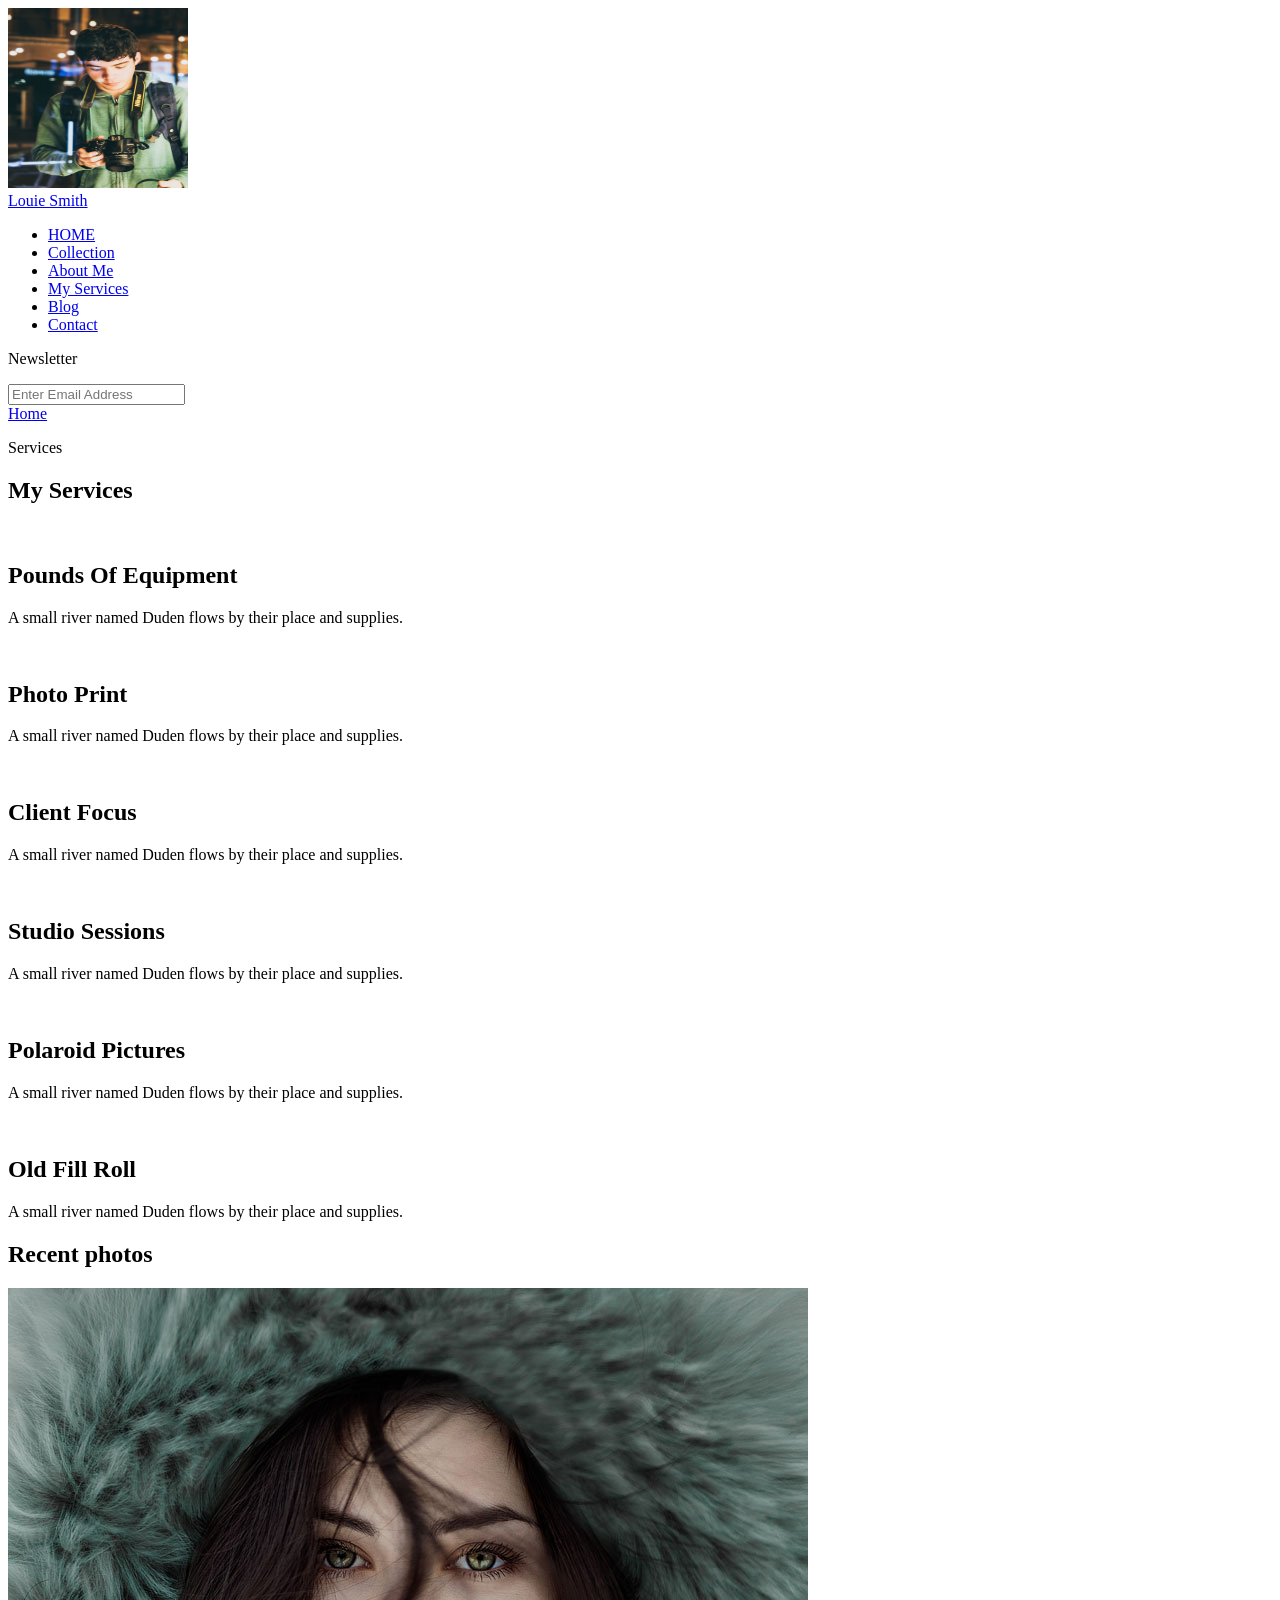
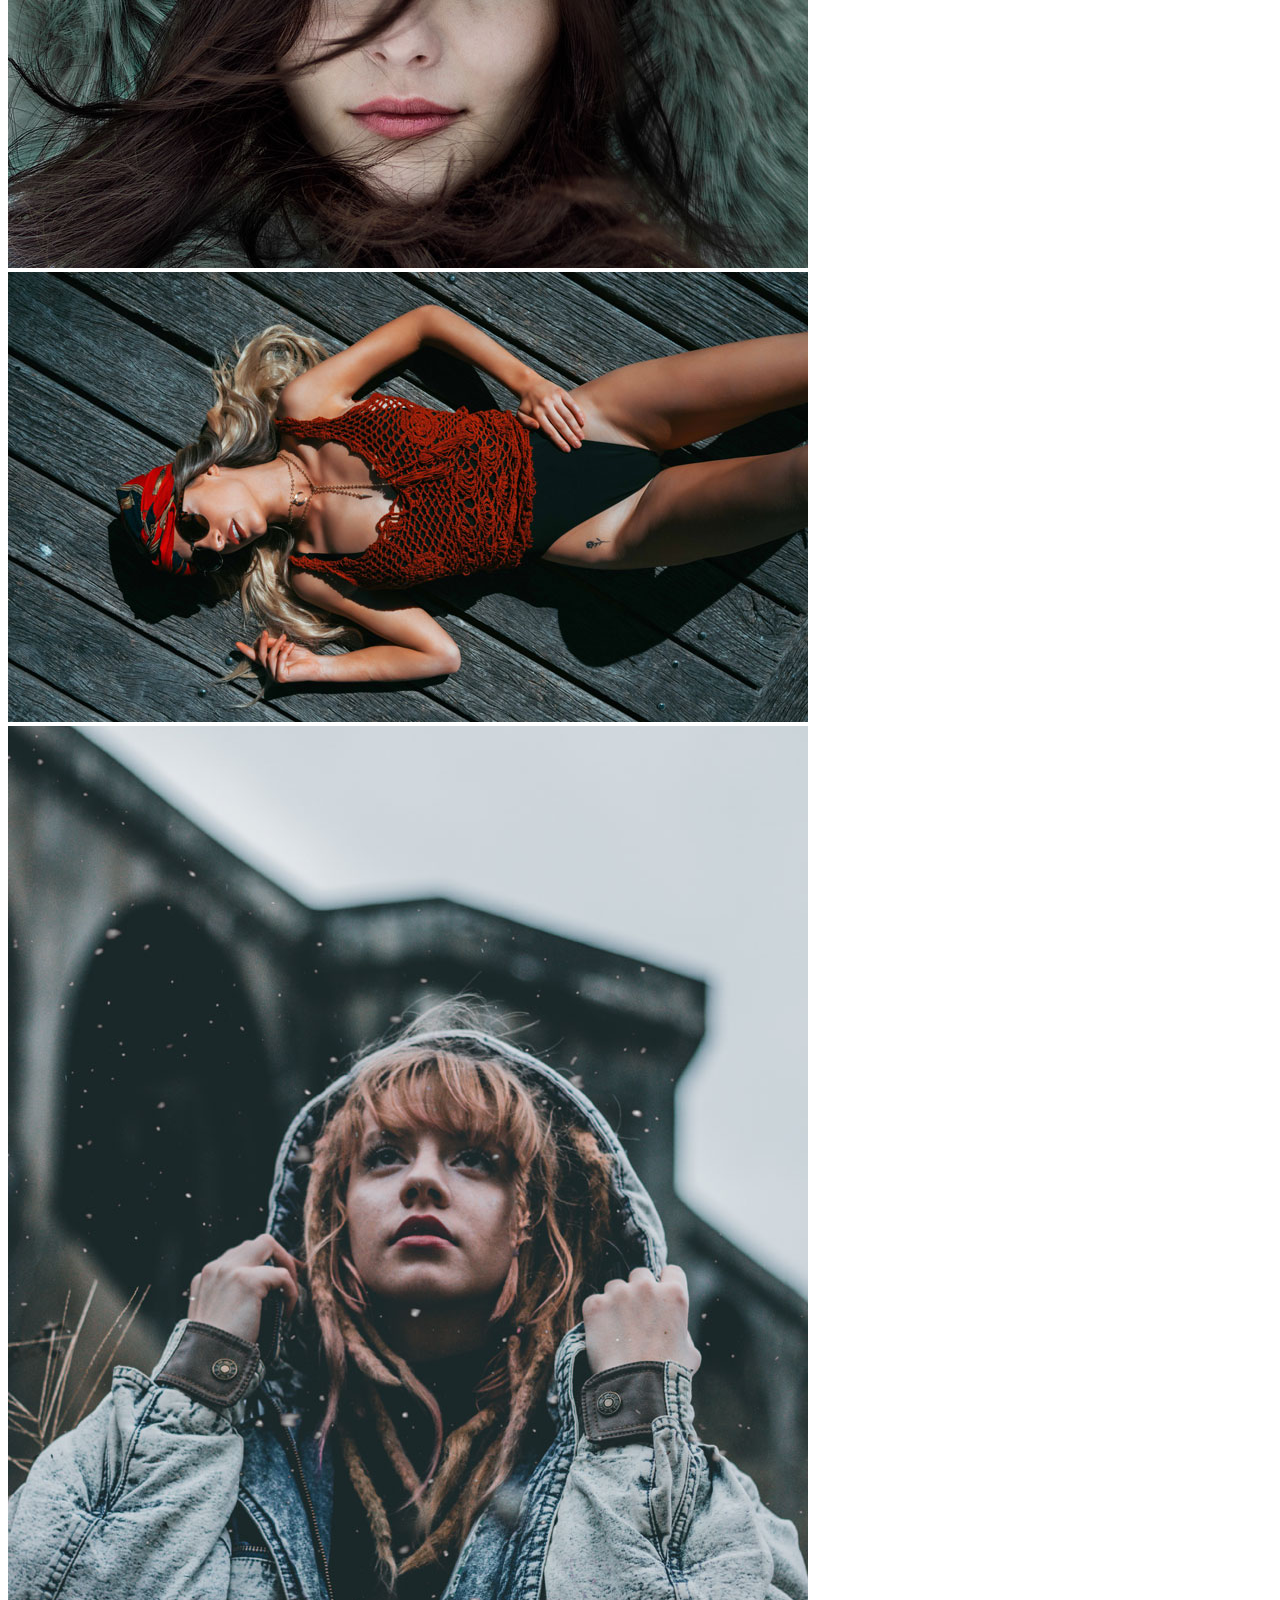
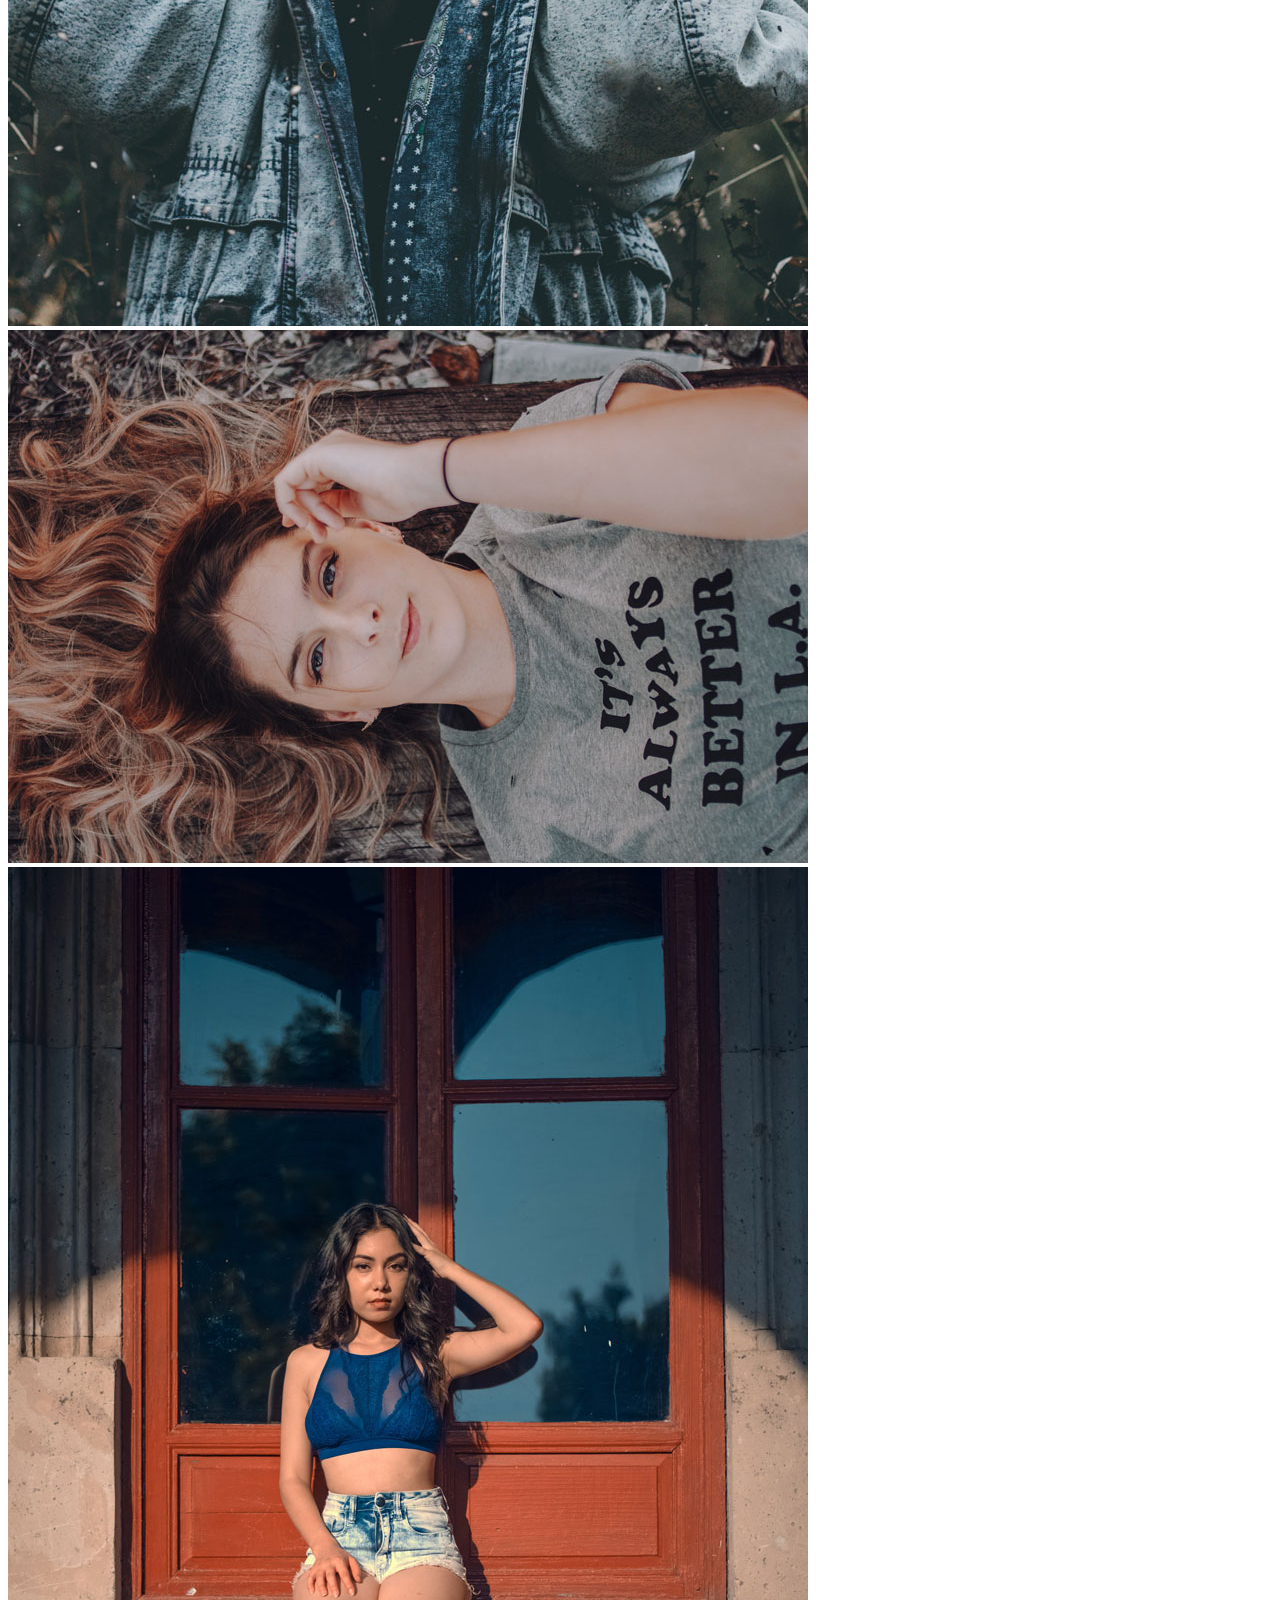
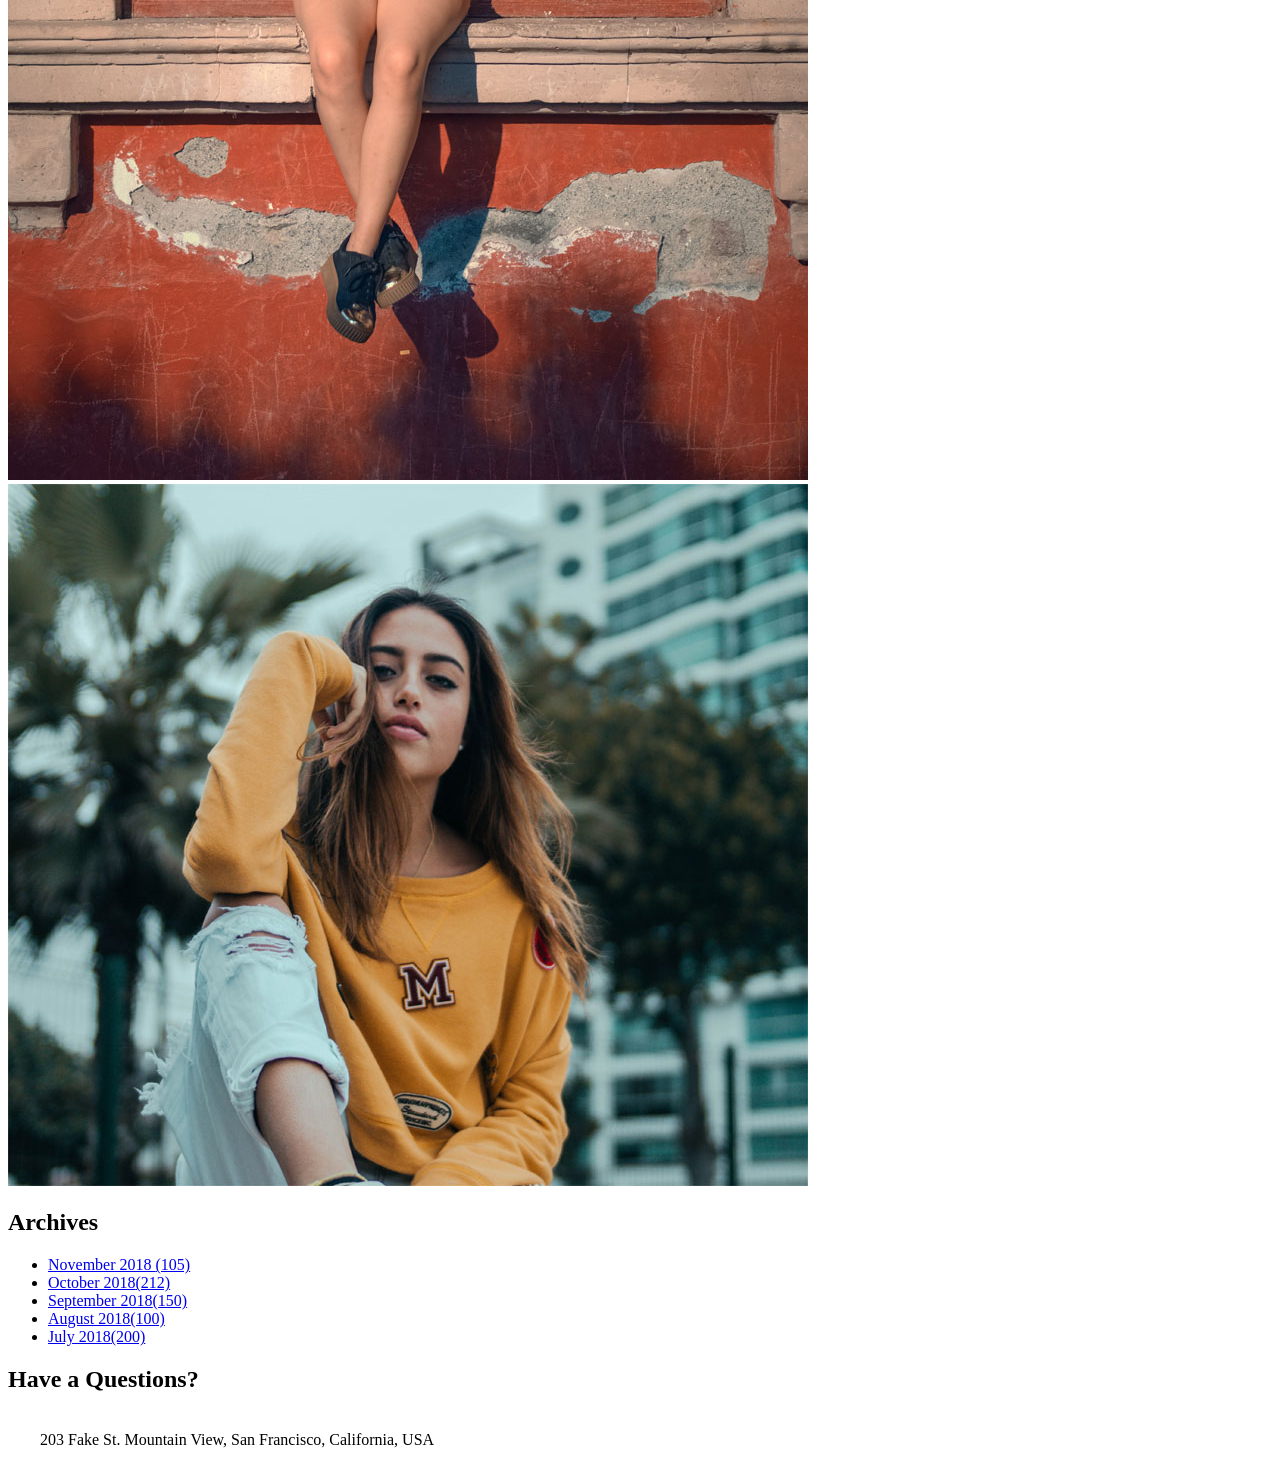
==== Services.html @ 127b6a19 "Add files via upload" ====
<!DOCTYPE html>
<html lang="en">

<head>
    <meta charset="UTF-8">
    <meta name="viewport" content="width=device-width, initial-scale=1.0">
    <title>Louie Smith</title>
    <link rel="stylesheet" href="services.css">

</head>

<body>
    <header>
        <a href="index.html" class="imagem-menu"><img class="img1" src="imagens/mosso-camera.jpg" alt="" width="180px"
                height="180px"></a>
        <div class="inicio_header">
            <a href="index.html">Louie Smith</a>
        </div>
        <ul class="menu">
            <li class="home"><a href="index.html">HOME</a></li>
            <li class="Collection"><a href="colection.html">Collection</a></li>
            <li class="About Me"><a href="index.html">About Me</a></li>
            <li class="My Services"><a href="Services.html">My Services</a></li>
            <li class="Blog"><a href="index.html">Blog</a></li>
            <li class="Contact"><a href="index.html">Contact</a></li>
        </ul>
        <div class="newsletter_div">
            <p>
                Newsletter
            </p>
            <input type="text" class="Newsletter" placeholder="Enter Email Address">
        </div>
        </ul>
    </header>

    <section id="sec01">
        <div>
            <a href="index.html">Home</a>
            <p>Services</p>
        </div>
        <h1 id="Services-text">My Services</h1>
    </section>

    <section id="sec02">
        <div class="elementos">

            <span>
                <div class="Bolinha-azul">
                <img src="" alt="">
                </div>
            <h1>Pounds Of Equipment</h1>
            <p>A small river named Duden flows by their place and supplies.</p>
            </span>
            
            <span>
                <div class="Bolinha-azul">
                <img src="" alt="">
            </div>
            <h1>Photo Print</h1>
            <p>A small river named Duden flows by their place and supplies.</p>
            </span>
           
            <span>
                <div class="Bolinha-azul">
                <img src="" alt="">
            </div>
            <h1>Client Focus</h1>
            <p>A small river named Duden flows by their place and supplies.</p>
            </span>
        </div>
        <div class="elementos">
          
            <span>
            <div class="Bolinha-azul">
                <img src="" alt="">
            </div>
            <h1>Studio Sessions</h1>
            <p>A small river named Duden flows by their place and supplies.</p>
            </span>
           
            <span>
                <div class="Bolinha-azul">
                <img src="" alt="">
            </div>
            <h1>Polaroid Pictures</h1>
            <p>A small river named Duden flows by their place and supplies.</p>
            </span>
            
            <span>
                <div class="Bolinha-azul">
                <img src="" alt="">
            </div>
            <h1>Old Fill Roll</h1>
            <p>A small river named Duden flows by their place and supplies.</p>
            </span>
        </div>

    </section>

    <footer>
        <div class="Recent-Photos">
            <h2>Recent photos</h2>
            <div class="Recent-Photos-image">
                <a class="footer-images-link" href="index.html"><img class="footer-images"
                        src="imagens/mossa-casaco.jpg" alt=""></a>
                <a class="footer-images-link" href="index.html"><img class="footer-images"
                        src="imagens/massa-deitada.jpg" alt=""></a>
                <a class="footer-images-link" href="index.html"><img class="footer-images"
                        src="imagens/mossa-com-frio.jpg" alt=""></a>
                <a class="footer-images-link" href="index.html"><img class="footer-images"
                        src="imagens/mossa_feliz_chao.jpg" alt=""></a>
                <a class="footer-images-link" href="index.html"><img class="footer-images"
                        src="imagens/mossa-janela.jpg" alt=""></a>
                <a class="footer-images-link" href="index.html"><img class="footer-images"
                        src="imagens/mossa-mandrake.jpg" alt=""></a>
            </div>
        </div>
        <div class="Archives">
            <h2>Archives</h2>
            <ul>
                <li><a class="footer-links" href="index.html">November 2018 <span>(105)</a></span></li>
                <li><a class="footer-links" href="index.html">October 2018<span>(212)</a></span></li>
                <li><a class="footer-links" href="index.html">September 2018<span>(150)</a></span></li>
                <li><a class="footer-links" href="index.html">August 2018<span>(100)</a></span></li>
                <li><a class="footer-links" href="index.html">July 2018<span>(200)</a></span></li>
            </ul>
        </div>
        <div class="Have-a-Questions">
            <h2>Have a Questions?</h2>
            <div class="map">
                <div><img src="imagens/maps-and-flags.png" alt="">203 Fake St. Mountain View, San Francisco, California,
                    USA</div>
            </div>
    </footer>
</body>

</html>
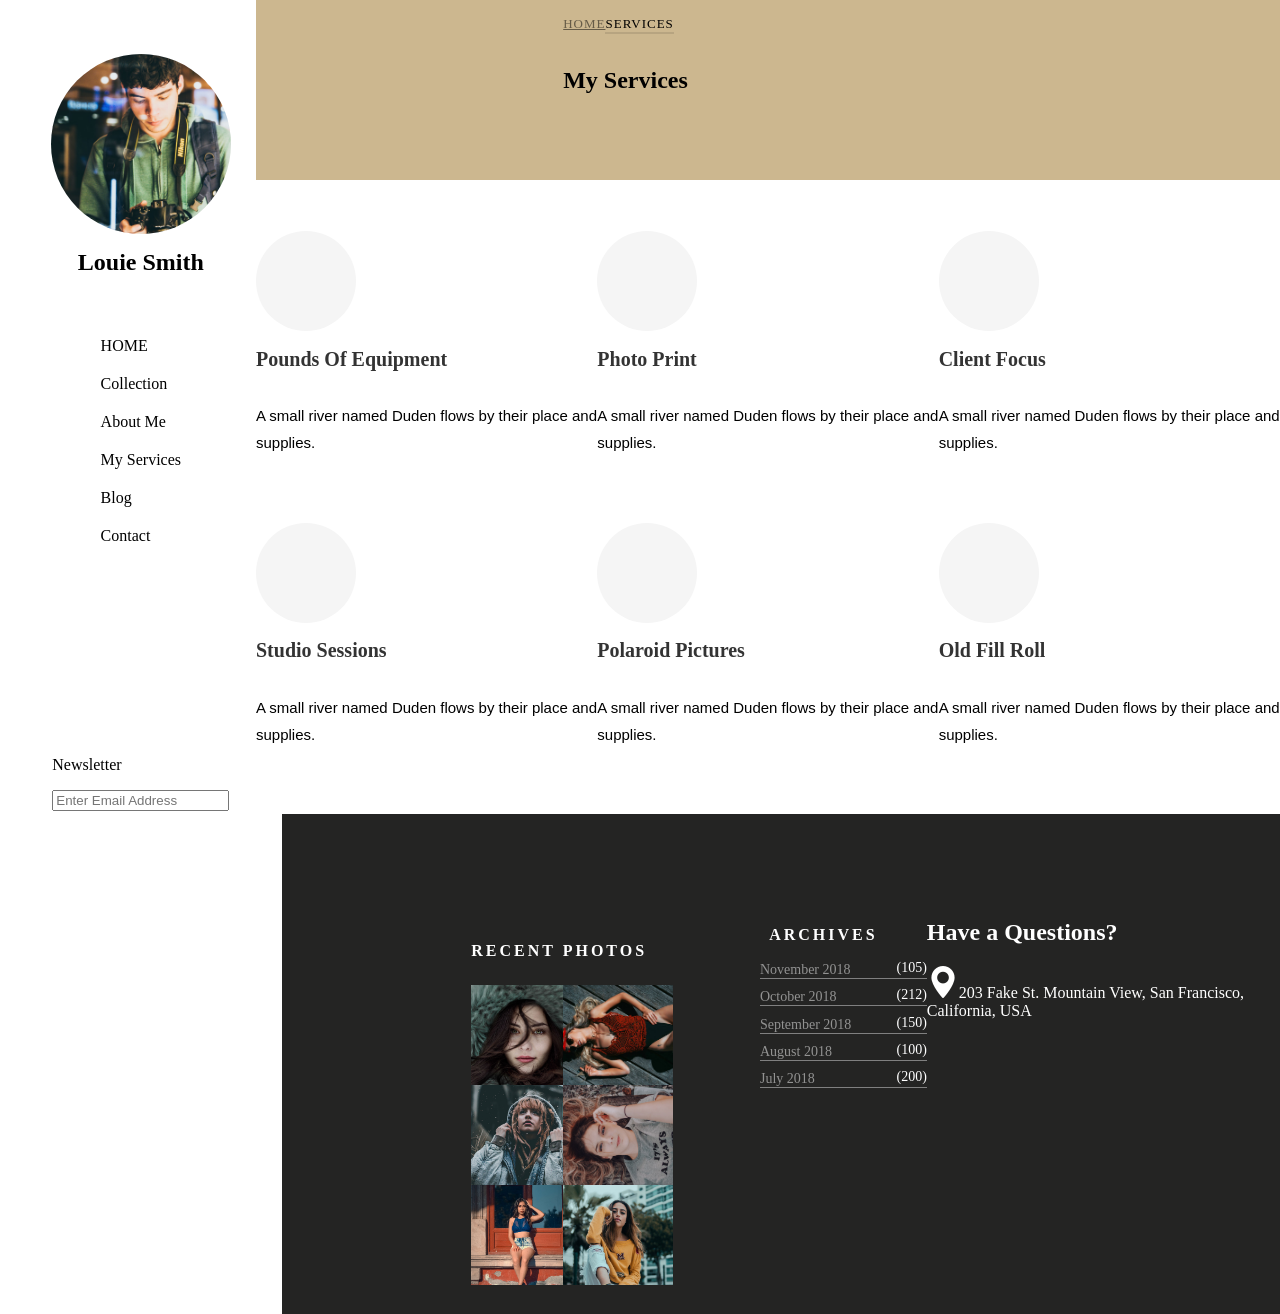
==== commit a0a0a646: "Update Services.html" ====
--- a/Services.html
+++ b/Services.html
@@ -5,7 +5,7 @@
     <meta charset="UTF-8">
     <meta name="viewport" content="width=device-width, initial-scale=1.0">
     <title>Louie Smith</title>
-    <link rel="stylesheet" href="services.css">
+    <link rel="stylesheet" href="Services.css">
 
 </head>
 
@@ -134,4 +134,4 @@
     </footer>
 </body>
 
-</html>+</html>
--- a/Services.css
+++ b/Services.css
@@ -0,0 +1,294 @@
+body{
+    margin: 0;
+}
+
+header 
+{   
+    width: 22%;
+    top: 0;
+    position: fixed;
+    align-items: center;
+    display: flex;
+    flex-direction: column;
+    height: 100vh;
+}
+
+
+.img1
+{
+    margin-top: 30%;
+    background-position: center;
+    background-repeat: no-repeat;
+    background-size: contain;
+    border-radius: 50%;
+    object-fit: cover;
+}
+
+.menu{
+margin-top: 18%;
+padding: 0;
+}
+
+.menu li{
+    padding: 10px;
+    list-style: none;
+}   
+.menu a{
+    color: black;
+    text-decoration: none;
+}   
+
+.inicio_header
+{
+    margin-top: 4%;
+    font-size: 24px;
+    font-weight: 700;
+}
+
+.inicio_header a{
+    color: black;
+    text-decoration: none;
+}
+
+.newsletter_div
+{
+    margin-top: 60%;
+}
+
+body
+{
+    margin: 0;
+}
+
+header 
+{   
+    width: 22%;
+    top: 0;
+    position: fixed;
+    align-items: center;
+    display: flex;
+    flex-direction: column;
+    height: 100vh;
+}
+
+.menu{
+margin-top: 18%;
+padding: 0;
+}
+
+.menu li{
+    padding: 10px;
+    list-style: none;
+}   
+.menu a{
+    color: black;
+    text-decoration: none;
+}   
+
+.inicio_header
+{
+    margin-top: 4%;
+    font-size: 24px;
+    font-weight: 700;
+}
+
+.inicio_header a{
+    color: black;
+    text-decoration: none;
+}
+
+.newsletter_div{
+    margin-top: 60%;
+}
+
+#sec01 
+{
+    Background-color: #ccb78f;
+    width: 80%;
+    margin-left: 20%;
+    height: 20vh;    
+}
+
+#sec01 div 
+{
+    Display: flex;
+}
+
+#sec01 a 
+{
+     color: rgba(0, 0, 0, 0.5);
+    text-transform: uppercase;
+    font-size: 13px;
+    letter-spacing: 1px;
+
+    margin-left: 30%;
+    margin-top: 16px;
+}
+
+#sec01 p 
+{
+    text-transform: uppercase;
+    font-size: 13px;
+    letter-spacing: 1px;
+    border-bottom: 2px solid rgba(0, 0, 0, 0.1);
+    color: black;
+    font-family: 'Montserrat';
+    font-style: normal;
+    font-weight: 300;
+    margin-top: 16px;
+}
+
+#Services-text 
+{
+    margin-left: 30%;
+}
+
+#sec02 
+{
+    display:  flex;
+    font-family: 'Poppins';
+    font-style: normal;
+    font-weight: 300;
+    margin-left: 20%;
+    flex-direction: column;
+
+}
+
+.elementos
+{
+    margin-top: 5%;
+    display: flex;
+    flex-direction: row;
+}
+
+
+.elementos span
+{
+  display: flex;
+  flex-direction: column;
+}
+
+.elementos .Bolinha-azul
+{
+  border-radius: 50%;
+  background-color: #f5f5f5;
+
+  width:  100px;
+  height: 100px;
+}
+
+
+#sec02 h1 
+{
+    font-weight: 600;
+    font-size: 20px;
+    color: rgba(0, 0, 0, 0.8);
+}
+
+#sec02 p 
+{
+        font-family: "Montserrat", Arial, sans-serif;
+    background: #fff;
+    font-size: 15px;
+    line-height: 1.8;
+    font-weight: 500;
+}
+
+footer
+{
+    display: flex;
+    margin-top: 4%;
+    padding-top: 85px;
+    padding-bottom: 85px;
+    margin-left: 22%;
+    width: 78%;
+    background-color: #242423;
+    color: white;
+}
+
+.footer-images
+{
+    width: 110px;
+    height: 100px;
+    object-fit: cover;
+}
+
+.Recent-Photos
+{
+    margin-top: 3%;
+    margin-left: 19%;
+    width: 300px;
+    height: 300px;
+}
+
+.Recent-Photos h2
+{
+    margin-bottom: 10%;
+    letter-spacing: 3px;
+    font-weight: 600;
+    text-transform: uppercase;
+    font-size: 16px;
+}
+
+.Recent-Photos-image
+{
+    display: flex;
+    flex-wrap: wrap;
+}
+
+.footer-images-link
+{
+    width: 92px;
+    height: 100px;
+}
+
+.footer-links
+{
+    color: white;
+    text-decoration: none;
+}
+
+.Archives
+{
+    width: 25%;
+}
+
+.Archives h2
+{
+    text-align: center;
+    margin-top: 13%;
+    margin-bottom: 5%;
+    letter-spacing: 3px;
+    font-weight: 600;
+    text-transform: uppercase;
+    font-size: 16px;
+}
+
+
+.Archives ul 
+{
+    flex-direction: column;
+    position: relative;
+    display: flex;
+    list-style: none;
+}
+
+.Archives li{
+
+    border-bottom: 1px solid gray;
+    margin-bottom: 5%;
+}
+
+.Archives a {
+    font-family: "Montserrat", Arial sans-serif;
+    color: #FFFFFF80;
+    font-size: 14px;
+    font-weight: 500;
+}
+
+.Archives span 
+{
+    color: white;
+    position: absolute;
+    right: 0;
+}
